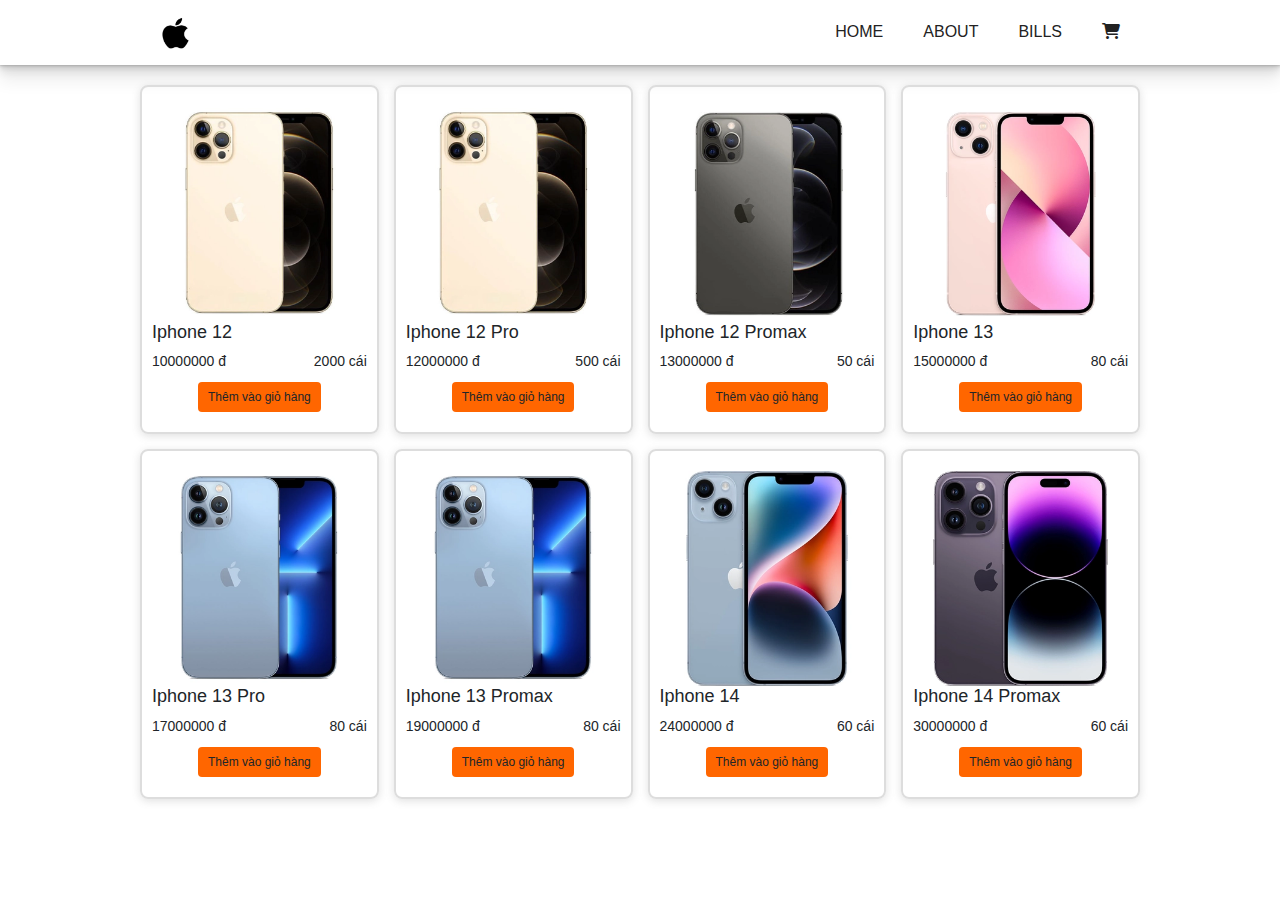
==== html/index.html @ b8ee2f12 "exercise 12" ====
<!DOCTYPE html>
<html lang="en">

<head>
    <meta charset="UTF-8">
    <meta http-equiv="X-UA-Compatible" content="IE=edge">
    <meta name="viewport" content="width=device-width, initial-scale=1.0">
    <link rel="stylesheet" href="https://cdnjs.cloudflare.com/ajax/libs/font-awesome/6.2.0/css/all.min.css" />
    <link rel="stylesheet" href="https://cdn.jsdelivr.net/npm/bootstrap@5.2.2/dist/css/bootstrap.min.css" />
    <link rel="stylesheet" href="../css/style.css">
    <title>Trang sản phẩm</title>
</head>

<body>
    <nav id="nav-bar">
        <ul class="menu-nav">
            <li class="menu-item">
                <a href="#" class="menu-item-title"><img src="../img/Apple.png" alt="Apple logo" /></a>
            </li>
            <li class="menu-item">
                <a href="#" class="menu-item-title">HOME</a>
            </li>
            <li class="menu-item">
                <a href="#" class="menu-item-title">ABOUT</a>
            </li>
            <li class="menu-item">
                <a href="./bills.html" class="menu-item-title">BILLS</a>
            </li>
            <li class="menu-item">
                <a href="./cart.html" class="menu-item-title"><i class="fa-solid fa-cart-shopping"></i></a>
            </li>
        </ul>
    </nav>
    <section id="products">
        <!-- Hiển thị danh sách sản phẩm -->
        <div class="items" id="items-id">
            <!-- <div class="item">
                <div class="item-thumb">
                    <img src="./img/Iphone 12.webp" alt="">
                </div>
                <h2 class="item-name">Iphone 12</h2>
                <div class="item-title">
                    <div class="item-price">10000000 đ</div>
                    <div class="item-quanlity">200 cái </div>
                </div>
                <button class="btn btn-add">Thêm vào giỏ hàng</button>
            </div> -->
        </div>
    </section>
    <script src="../JavaScript/utils.js"></script>
    <script src="../JavaScript/main.js"></script>
    <!-- <script src="./cart.js"></script> -->
    
</body>

</html>
---- css/style.css ----
/* Toàn cục */

* {
    box-sizing: border-box;
    padding: 0;
    margin: 0;
    font-family: Helvetica;
}

ul {
    list-style: none;
    padding: 0;
}

a {
    text-decoration: none;
}

img {
    width: 100%;
}

.btn {
    border: none;
    border-radius: 4px;
    padding: 6px 10px;
    margin: 10px auto auto;
}

:root {
    --light-color: #fff;
    --primary-color: #d8d8d8;
    --dark--color: #222;
}

/* Nav bar */

#nav-bar {
    background-color: var(--light-color);
    box-shadow: inset;
    box-shadow: rgba(0, 0, 0, 0.07) 0px 1px 1px, rgba(0, 0, 0, 0.07) 0px 2px 2px, rgba(0, 0, 0, 0.07) 0px 4px 4px, rgba(0, 0, 0, 0.07) 0px 8px 8px, rgba(0, 0, 0, 0.07) 0px 16px 16px;
}

.menu-nav {
    max-width: 1000px;
    margin: auto;
    display: flex;
    flex-direction: row;
}

.menu-item {
    padding: 16px 20px;

}

.menu-item a {
    color: var(--dark--color);
    font-size: 16px;
    line-height: 32px;
}

.menu-item:hover {
    background-color: #ede5e5;
}

.menu-item:nth-last-child(4) {
    margin-left: auto;
}

.menu-item-title img {
    max-width: 32px;
}

/* Product */
#products {
    max-width: 1000px;
    margin: 20px auto auto;
}

#products .items {
    display: grid;
    grid-template-columns: 1fr 1fr 1fr 1fr;
    grid-gap: 15px;
}

#products .items .item {
    border: 2px solid #ddd;
    border-radius: 8px;
    box-sizing: border-box;
    box-shadow: rgba(99, 99, 99, 0.2) 0px 2px 8px 0px;
    padding: 20px 10px;
}

#products .items .item .item-name {
    font-size: 18px;
}

#products .items .item .item-title {
    display: flex;
    justify-content: space-between;
    font-size: 14px;
}

#products .items .item button {
    display: block;
    margin-left: auto;
}

.btn-add {
    font-size: 12px;
    background-color: #FF6600;
}

.btn-add:hover {
    background-color: #d88146
}
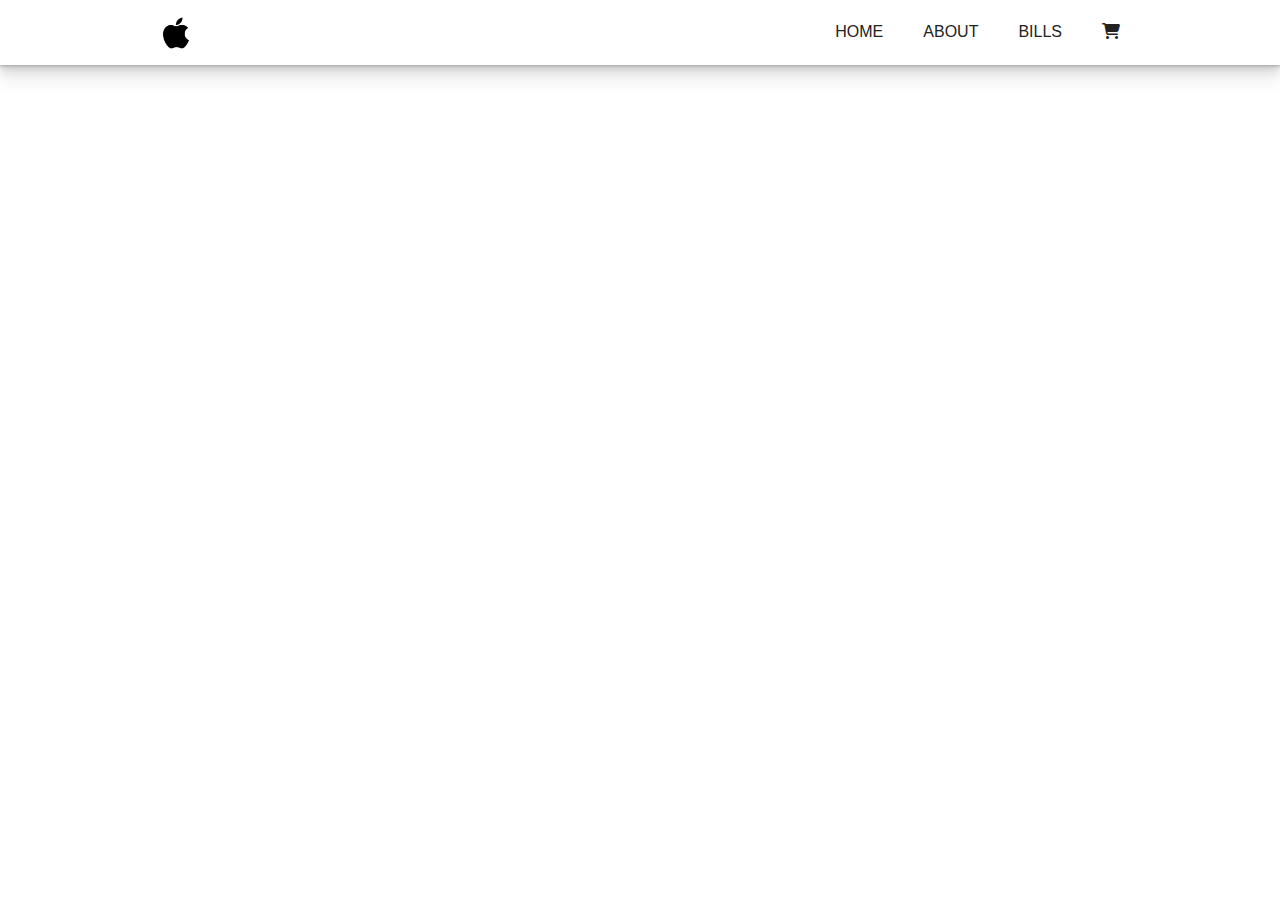
==== commit 2bccbc0d: "Finish the product" ====
--- a/html/index.html
+++ b/html/index.html
@@ -13,23 +13,13 @@
 
 <body>
     <nav id="nav-bar">
-        <ul class="menu-nav">
-            <li class="menu-item">
-                <a href="#" class="menu-item-title"><img src="../img/Apple.png" alt="Apple logo" /></a>
-            </li>
-            <li class="menu-item">
-                <a href="#" class="menu-item-title">HOME</a>
-            </li>
-            <li class="menu-item">
+        <div class="menu-nav">
+                <a href="./index.html" class="menu-item-title"><img src="../img/Apple1.png" alt="Apple logo" /></a>
+                <a href="./index.html" class="menu-item-title">HOME</a>
                 <a href="#" class="menu-item-title">ABOUT</a>
-            </li>
-            <li class="menu-item">
                 <a href="./bills.html" class="menu-item-title">BILLS</a>
-            </li>
-            <li class="menu-item">
                 <a href="./cart.html" class="menu-item-title"><i class="fa-solid fa-cart-shopping"></i></a>
-            </li>
-        </ul>
+        </div>
     </nav>
     <section id="products">
         <!-- Hiển thị danh sách sản phẩm -->
@@ -47,8 +37,10 @@
             </div> -->
         </div>
     </section>
+    <script src="../JavaScript/iife.js"></script>
     <script src="../JavaScript/utils.js"></script>
     <script src="../JavaScript/main.js"></script>
+
     <!-- <script src="./cart.js"></script> -->
     
 </body>
--- a/css/style.css
+++ b/css/style.css
@@ -48,22 +48,14 @@
     flex-direction: row;
 }
 
-.menu-item {
+.menu-item-title {
     padding: 16px 20px;
-
-}
-
-.menu-item a {
     color: var(--dark--color);
     font-size: 16px;
     line-height: 32px;
 }
 
-.menu-item:hover {
-    background-color: #ede5e5;
-}
-
-.menu-item:nth-last-child(4) {
+.menu-item-title:nth-last-child(4) {
     margin-left: auto;
 }
 
@@ -79,12 +71,12 @@
 
 #products .items {
     display: grid;
-    grid-template-columns: 1fr 1fr 1fr 1fr;
+    grid-template-columns: 1fr 1fr 1fr 1fr 1fr;
     grid-gap: 15px;
 }
 
 #products .items .item {
-    border: 2px solid #ddd;
+    border: 1px solid #ddd;
     border-radius: 8px;
     box-sizing: border-box;
     box-shadow: rgba(99, 99, 99, 0.2) 0px 2px 8px 0px;
@@ -101,6 +93,10 @@
     font-size: 14px;
 }
 
+#products .items .item .item-title .item-price {
+    color: #d70018;
+}
+
 #products .items .item button {
     display: block;
     margin-left: auto;
@@ -109,8 +105,33 @@
 .btn-add {
     font-size: 12px;
     background-color: #FF6600;
+    color: #fff;
 }
 
 .btn-add:hover {
     background-color: #d88146
+}
+
+@media only screen and (max-width: 950px){
+    #products .items {
+        display: grid;
+        grid-template-columns: 1fr 1fr 1fr 1fr;
+        grid-gap: 15px;
+    }
+}
+
+@media only screen and (max-width: 760px){
+    #products .items {
+        display: grid;
+        grid-template-columns: 1fr 1fr 1fr;
+        grid-gap: 15px;
+    }
+}
+
+@media only screen and (max-width: 560px){
+    #products .items {
+        display: grid;
+        grid-template-columns: 1fr 1fr;
+        grid-gap: 15px;
+    }
 }